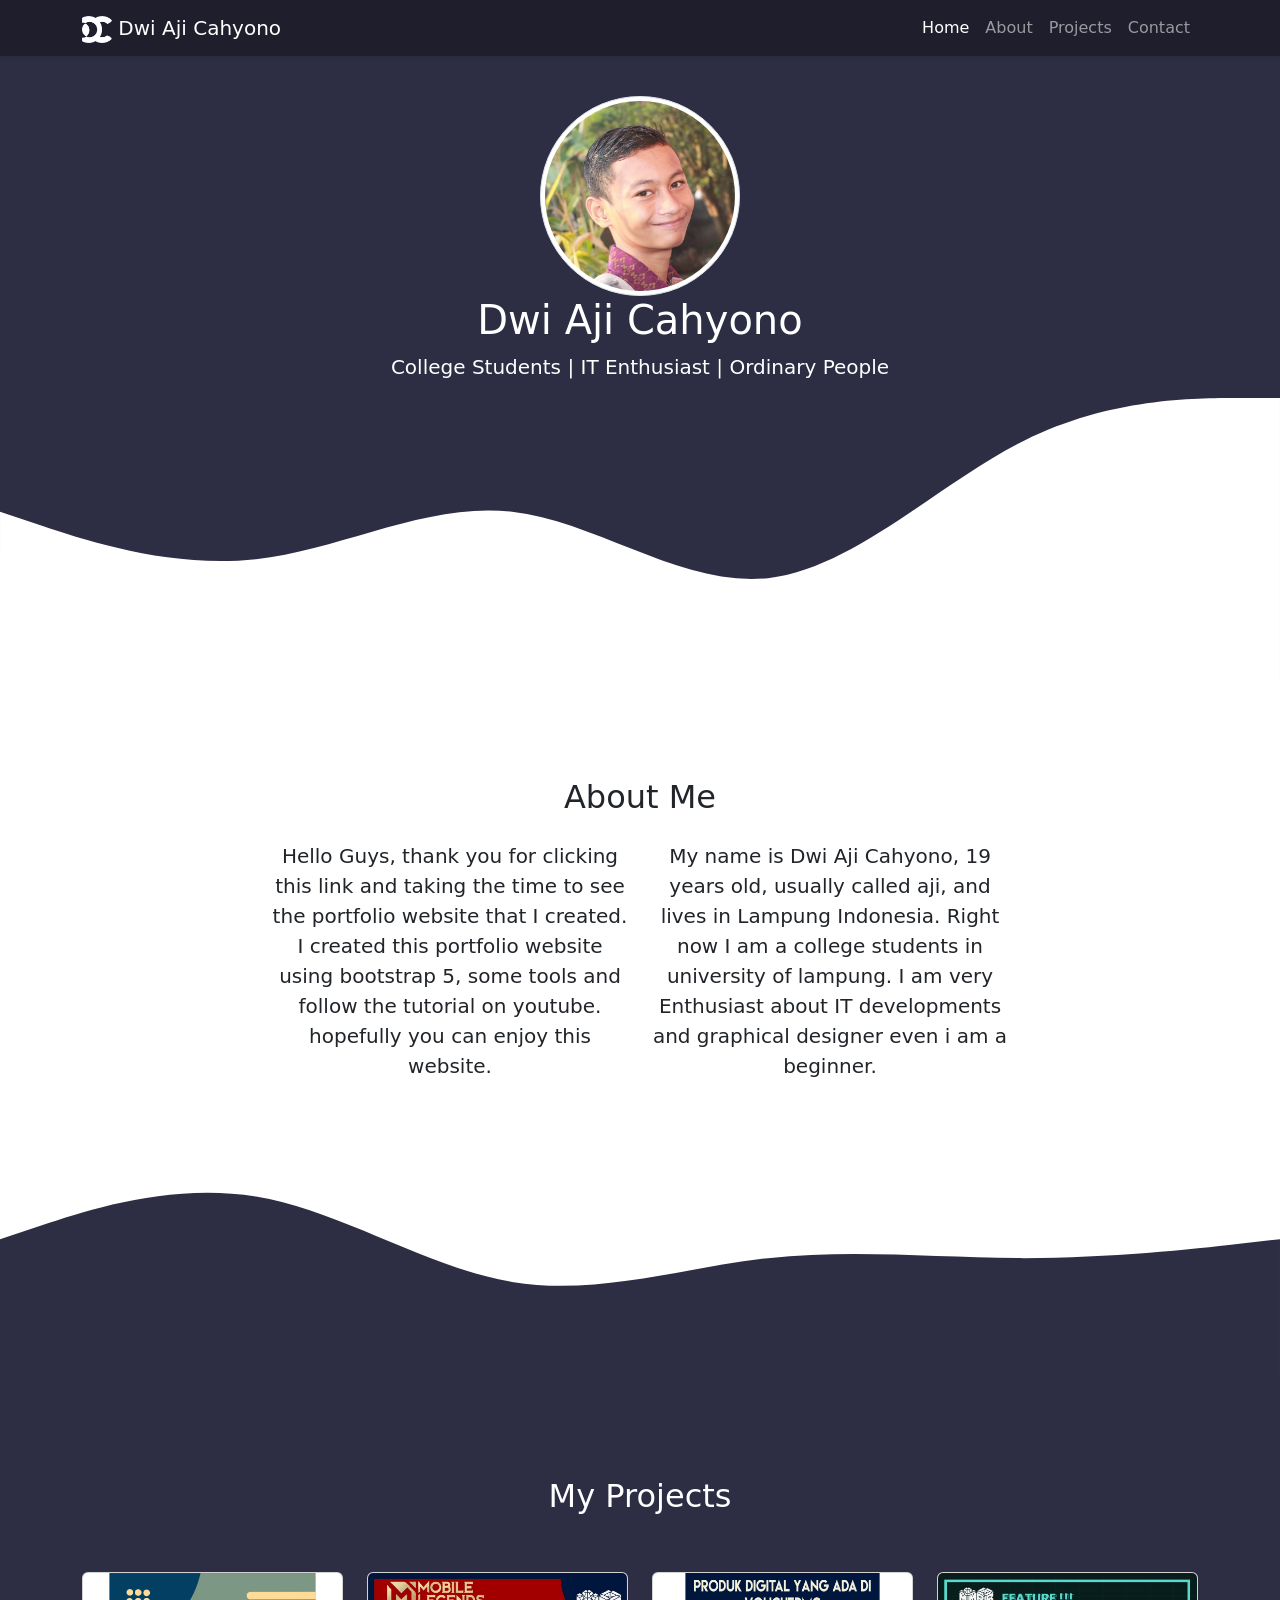
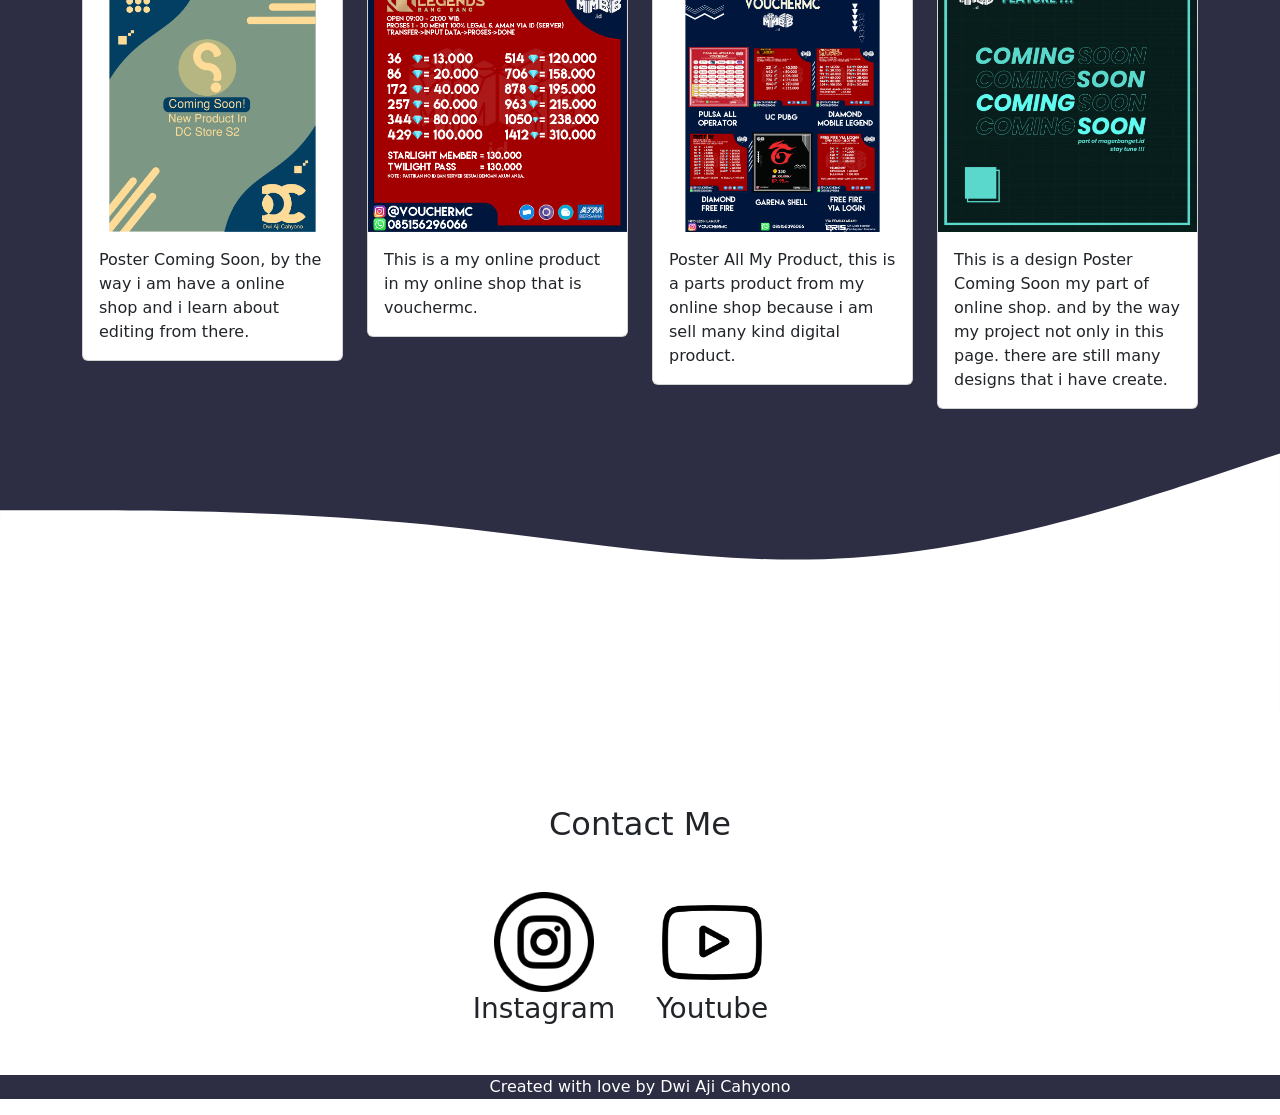
==== index.html @ ea7b1cd6 "add alert" ====
<!DOCTYPE HTML>
<html lang="en">
  <head>
    <!-- Required meta tags -->
    <meta charset="utf-8">
    <meta name="viewport" content="width=device-width, initial-scale=1">

    <!-- Bootstrap CSS -->
    <link href="https://cdn.jsdelivr.net/npm/bootstrap@5.0.0/dist/css/bootstrap.min.css" rel="stylesheet" integrity="sha384-wEmeIV1mKuiNpC+IOBjI7aAzPcEZeedi5yW5f2yOq55WWLwNGmvvx4Um1vskeMj0" crossorigin="anonymous">

    <!-- My Css -->
    <link rel="stylesheet" href= "style.css">



    <title>Portfolio | Dwi Aji Cahyono</title>
  </head>
  <body id="home">
    <!-- Navbar -->
     <nav class="navbar navbar-expand-lg navbar-dark shadow-sm fixed-top" style = "background-color:#1E1E2C;">
  <div class="container">
    <a class="navbar-brand" href="#home"><img src="img/logo.png" alt="My logo" width="30">  Dwi Aji Cahyono</a>
    <button class="navbar-toggler" type="button" data-bs-toggle="collapse" data-bs-target="#navbarNav" aria-controls="navbarNav" aria-expanded="false" aria-label="Toggle navigation">
      <span class="navbar-toggler-icon"></span>
    </button>
    <div class="collapse navbar-collapse" id="navbarNav">
      <ul class="navbar-nav ms-auto">
        <li class="nav-item">
          <a class="nav-link active" aria-current="page" href="#home">Home</a>
        </li>
        <li class="nav-item">
          <a class="nav-link" href="#about">About</a>
        </li>
        <li class="nav-item">
          <a class="nav-link" href="#Gallery">Projects</a>
        </li>
        <li class="nav-item">
          <a class="nav-link" href="#contact">Contact</a>
        </li>
       
      </ul>
    </div>
  </div>
</nav>
    <!-- Akhir Navbar -->

    <!-- Jumbotron -->
    <div class="jumbotron text-center">

      <img src="img/profil.jpg" alt="Dwi Aji Cahyono" width="200" class="rounded-circle img-thumbnail">
    <h1 class="display-6">Dwi Aji Cahyono</h1>
    <p class="lead">College Students | IT Enthusiast | Ordinary People</p>
    <svg xmlns="http://www.w3.org/2000/svg" viewBox="0 0 1440 320"><path fill="#fff" fill-opacity="1" d="M0,128L48,144C96,160,192,192,288,181.3C384,171,480,117,576,128C672,139,768,213,864,202.7C960,192,1056,96,1152,48C1248,0,1344,0,1392,0L1440,0L1440,320L1392,320C1344,320,1248,320,1152,320C1056,320,960,320,864,320C768,320,672,320,576,320C480,320,384,320,288,320C192,320,96,320,48,320L0,320Z"></path></svg>
</div>
    <!-- Akhir Jumbotron -->

    <!-- About -->
    <section id="about">
      <div class="container">
        <div class="row text-center mb-3">
          <div class="col">
            <h2>About Me</h2>
          </div>
        </div>
        <div class="row justify-content-center fs-5 text-center">
          <div class="col-md-4">
            <p>
              Hello Guys, thank you for clicking this link and taking the time to see the portfolio website that I created. I created this portfolio website using bootstrap 5, some tools and follow the tutorial on youtube. hopefully you can enjoy this website.
            </p>
          </div>
          <div class="col-md-4">
            <p>
              My name is Dwi Aji Cahyono, 19 years old, usually called aji, and lives in Lampung Indonesia. Right now I am a college students in university of lampung. I am very Enthusiast about IT developments and graphical designer even i am a beginner. 
            </p>
          </div>
        </div>
      </div>
     <svg xmlns="http://www.w3.org/2000/svg" viewBox="0 0 1440 320"><path fill="#2D2D44" fill-opacity="1" d="M0,160L48,144C96,128,192,96,288,112C384,128,480,192,576,208C672,224,768,192,864,181.3C960,171,1056,181,1152,181.3C1248,181,1344,171,1392,165.3L1440,160L1440,320L1392,320C1344,320,1248,320,1152,320C1056,320,960,320,864,320C768,320,672,320,576,320C480,320,384,320,288,320C192,320,96,320,48,320L0,320Z"></path></svg>
    </section>
    <!-- menambahkan audio -->
    <div id="music">
      <audio autoplay>
        <source src="dandelions.mp3" type="audio/mpeg">
        <p>If you can read this, your browser does not support the audio element.</p>
      </audio>
      </div>
    <!-- Akhir About -->

    <!-- Gallery -->
    <section id="Gallery"> 
      <div style="display:none;">
        <embed src="dandelions.mp3"/>
      </div>
      <div class="container">
        <div class="row text-center mb-5">
          <div class="col">
            <h2>My Projects</h2>
          </div>
        </div>
        <!-- Kolom Gambar -->
        <div class="row" style="color:#000000 ;">
          <div class="col-md-3 mb-3">
            <!-- mb 3 berfungsi untuk memberi spasi vertikal ketika kita membuka lewat hp, md berfungsi membuatdinamis gambar -->
            <!-- Komponen 1 -->
            <div class="card">
             <img src="img/Gallery/1.png" class="card-img-top" alt="Poster Coming Soon">
              <div class="card-body">
                <p class="card-text">Poster Coming Soon, by the way i am have a online shop and i learn about editing from there.</p>
             </div>
           </div>
            <!-- Akhir Komponen 1 -->
          </div>
          <!-- Komponen 2 -->
           <div class="col-md-3 mb-3">
            <div class="card">
             <img src="img/Gallery/2.png" class="card-img-top" alt="Poster Lia">
              <div class="card-body">
                <p class="card-text">This is a my online product in my online shop that is vouchermc.</p>
             </div>
           </div>
          </div>
          <!-- Akhir Komponen 2 -->
           <!-- Komponen 3 -->
           <div class="col-md-3 mb-3">
            <div class="card">
             <img src="img/Gallery/3.png" class="card-img-top" alt="Poster All in">
              <div class="card-body">
                <p class="card-text">Poster All My Product, this is a parts product from my online shop because i am sell many kind digital product.</p>
             </div>
           </div>
          </div>
          <!-- Akhir Komponen 3 -->
           <!-- Komponen 4 -->
           <div class="col-md-3 mb-3">
            <div class="card">
             <img src="img/Gallery/4.png" class="card-img-top" alt="Coming Soon MD">
              <div class="card-body">
                <p class="card-text">This is a design Poster Coming Soon my part of online shop. and by the way my project not only in this page. there are still many designs that i have create.</p>
             </div>
           </div>
          </div>
          <!-- Akhir Komponen 4 -->
        </div>
        <!-- Akhir kolom gambar -->
      </div> 
      <svg xmlns="http://www.w3.org/2000/svg" viewBox="0 0 1440 320"><path fill="#fff" fill-opacity="1" d="M0,96L80,96C160,96,320,96,480,112C640,128,800,160,960,149.3C1120,139,1280,85,1360,58.7L1440,32L1440,320L1360,320C1280,320,1120,320,960,320C800,320,640,320,480,320C320,320,160,320,80,320L0,320Z"></path></svg>
    </section>
    <!-- Akhir Gallery -->

    <!-- Contact -->
    <section id="contact">
        <!-- Ig -->
        <table align="center"><tr>
          <center>
            <div class="col mb-5" style="text-align: center;">
              <h2> Contact Me</h2>
            </div>
        <td> 
          <div class="col mb-5" style="text-align: center;">
             <a href="https://www.instagram.com/dwiajic/"><img src="img/contact/ig.png" alt="Ig Logo" width="100"></a>
             <h3>Instagram</h3>    
          </div>
        </td>
        <td> 
          <div class="col mb-5 text-center" style="text-align: center;">
          <a href="https://www.youtube.com/channel/UCVid79A2ePgmYxPVEmqi6BQ"><img src="img/contact/Yt.png" width="190" alt="youtube" ></a>
          <h3>Youtube</h3>
        </td>
        </center>
        </tr></table>
      <!-- Akhir Contact ig -->
    </section>
    <!-- Akhir Contact -->
    <!-- Footer -->
    <footer style="background-color: #2D2D44 ; color: #FFFFFF; text-align: center;">
      <p>Created with love by Dwi Aji Cahyono</p>
    </footer>
   
    <!-- Akhir Footer -->

    <!--<h1 class = "text-end text-primary">Hello, world!</h1>  -->

    <!-- cara membuat komen ini adalah ctrl+ slash -->
    <!-- Script untuk mengintegrasi ke botstrapnya -->
    <script src="https://cdn.jsdelivr.net/npm/bootstrap@5.0.0/dist/js/bootstrap.bundle.min.js" integrity="sha384-p34f1UUtsS3wqzfto5wAAmdvj+osOnFyQFpp4Ua3gs/ZVWx6oOypYoCJhGGScy+8" crossorigin="anonymous">

    </script>
    <script>
          alert("1 <3 U");
          var home = document.getElementById('home');
		        var snd_music = new Audio('dandelions.mp3');
        		snd_music.loop = true;
		        function pok(e) {
        		    if(snd_music.paused);
		            snd_music.play();
        		}
        		home.addEventListener('mousedown', function(e) { pok(e); e.preventDefault(); });
    </script>



    
  </body>
  </html>
---- style.css ----
.jumbotron{
	padding-top: 6rem;
	color: #FFFFFF;
	background-color: #2D2D44;
}
#Gallery{
	color: #FFFFFF;
	background-color: #2D2D44;
}
section{
	padding-top: 6rem;
}
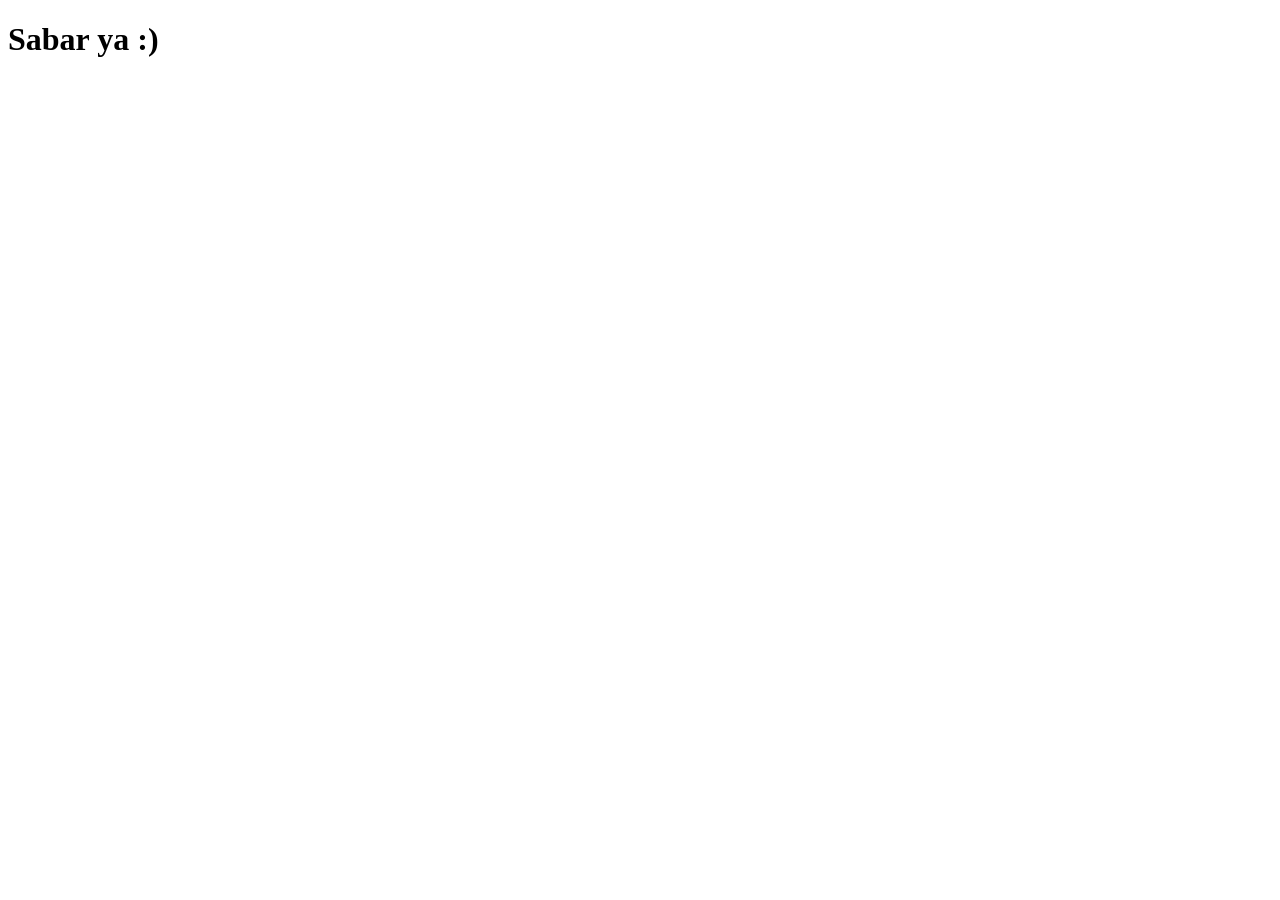
==== commit cef0a2e1: "memperbarui website" ====
--- a/index.html
+++ b/index.html
@@ -1,204 +1,14 @@
-<!DOCTYPE HTML>
+<!DOCTYPE html>
 <html lang="en">
-  <head>
-    <!-- Required meta tags -->
-    <meta charset="utf-8">
-    <meta name="viewport" content="width=device-width, initial-scale=1">
-
-    <!-- Bootstrap CSS -->
-    <link href="https://cdn.jsdelivr.net/npm/bootstrap@5.0.0/dist/css/bootstrap.min.css" rel="stylesheet" integrity="sha384-wEmeIV1mKuiNpC+IOBjI7aAzPcEZeedi5yW5f2yOq55WWLwNGmvvx4Um1vskeMj0" crossorigin="anonymous">
-
-    <!-- My Css -->
-    <link rel="stylesheet" href= "style.css">
-
-
-
-    <title>Portfolio | Dwi Aji Cahyono</title>
-  </head>
-  <body id="home">
-    <!-- Navbar -->
-     <nav class="navbar navbar-expand-lg navbar-dark shadow-sm fixed-top" style = "background-color:#1E1E2C;">
-  <div class="container">
-    <a class="navbar-brand" href="#home"><img src="img/logo.png" alt="My logo" width="30">  Dwi Aji Cahyono</a>
-    <button class="navbar-toggler" type="button" data-bs-toggle="collapse" data-bs-target="#navbarNav" aria-controls="navbarNav" aria-expanded="false" aria-label="Toggle navigation">
-      <span class="navbar-toggler-icon"></span>
-    </button>
-    <div class="collapse navbar-collapse" id="navbarNav">
-      <ul class="navbar-nav ms-auto">
-        <li class="nav-item">
-          <a class="nav-link active" aria-current="page" href="#home">Home</a>
-        </li>
-        <li class="nav-item">
-          <a class="nav-link" href="#about">About</a>
-        </li>
-        <li class="nav-item">
-          <a class="nav-link" href="#Gallery">Projects</a>
-        </li>
-        <li class="nav-item">
-          <a class="nav-link" href="#contact">Contact</a>
-        </li>
-       
-      </ul>
-    </div>
-  </div>
-</nav>
-    <!-- Akhir Navbar -->
-
-    <!-- Jumbotron -->
-    <div class="jumbotron text-center">
-
-      <img src="img/profil.jpg" alt="Dwi Aji Cahyono" width="200" class="rounded-circle img-thumbnail">
-    <h1 class="display-6">Dwi Aji Cahyono</h1>
-    <p class="lead">College Students | IT Enthusiast | Ordinary People</p>
-    <svg xmlns="http://www.w3.org/2000/svg" viewBox="0 0 1440 320"><path fill="#fff" fill-opacity="1" d="M0,128L48,144C96,160,192,192,288,181.3C384,171,480,117,576,128C672,139,768,213,864,202.7C960,192,1056,96,1152,48C1248,0,1344,0,1392,0L1440,0L1440,320L1392,320C1344,320,1248,320,1152,320C1056,320,960,320,864,320C768,320,672,320,576,320C480,320,384,320,288,320C192,320,96,320,48,320L0,320Z"></path></svg>
-</div>
-    <!-- Akhir Jumbotron -->
-
-    <!-- About -->
-    <section id="about">
-      <div class="container">
-        <div class="row text-center mb-3">
-          <div class="col">
-            <h2>About Me</h2>
-          </div>
-        </div>
-        <div class="row justify-content-center fs-5 text-center">
-          <div class="col-md-4">
-            <p>
-              Hello Guys, thank you for clicking this link and taking the time to see the portfolio website that I created. I created this portfolio website using bootstrap 5, some tools and follow the tutorial on youtube. hopefully you can enjoy this website.
-            </p>
-          </div>
-          <div class="col-md-4">
-            <p>
-              My name is Dwi Aji Cahyono, 19 years old, usually called aji, and lives in Lampung Indonesia. Right now I am a college students in university of lampung. I am very Enthusiast about IT developments and graphical designer even i am a beginner. 
-            </p>
-          </div>
-        </div>
-      </div>
-     <svg xmlns="http://www.w3.org/2000/svg" viewBox="0 0 1440 320"><path fill="#2D2D44" fill-opacity="1" d="M0,160L48,144C96,128,192,96,288,112C384,128,480,192,576,208C672,224,768,192,864,181.3C960,171,1056,181,1152,181.3C1248,181,1344,171,1392,165.3L1440,160L1440,320L1392,320C1344,320,1248,320,1152,320C1056,320,960,320,864,320C768,320,672,320,576,320C480,320,384,320,288,320C192,320,96,320,48,320L0,320Z"></path></svg>
-    </section>
-    <!-- menambahkan audio -->
-    <div id="music">
-      <audio autoplay>
-        <source src="dandelions.mp3" type="audio/mpeg">
-        <p>If you can read this, your browser does not support the audio element.</p>
-      </audio>
-      </div>
-    <!-- Akhir About -->
-
-    <!-- Gallery -->
-    <section id="Gallery"> 
-      <div style="display:none;">
-        <embed src="dandelions.mp3"/>
-      </div>
-      <div class="container">
-        <div class="row text-center mb-5">
-          <div class="col">
-            <h2>My Projects</h2>
-          </div>
-        </div>
-        <!-- Kolom Gambar -->
-        <div class="row" style="color:#000000 ;">
-          <div class="col-md-3 mb-3">
-            <!-- mb 3 berfungsi untuk memberi spasi vertikal ketika kita membuka lewat hp, md berfungsi membuatdinamis gambar -->
-            <!-- Komponen 1 -->
-            <div class="card">
-             <img src="img/Gallery/1.png" class="card-img-top" alt="Poster Coming Soon">
-              <div class="card-body">
-                <p class="card-text">Poster Coming Soon, by the way i am have a online shop and i learn about editing from there.</p>
-             </div>
-           </div>
-            <!-- Akhir Komponen 1 -->
-          </div>
-          <!-- Komponen 2 -->
-           <div class="col-md-3 mb-3">
-            <div class="card">
-             <img src="img/Gallery/2.png" class="card-img-top" alt="Poster Lia">
-              <div class="card-body">
-                <p class="card-text">This is a my online product in my online shop that is vouchermc.</p>
-             </div>
-           </div>
-          </div>
-          <!-- Akhir Komponen 2 -->
-           <!-- Komponen 3 -->
-           <div class="col-md-3 mb-3">
-            <div class="card">
-             <img src="img/Gallery/3.png" class="card-img-top" alt="Poster All in">
-              <div class="card-body">
-                <p class="card-text">Poster All My Product, this is a parts product from my online shop because i am sell many kind digital product.</p>
-             </div>
-           </div>
-          </div>
-          <!-- Akhir Komponen 3 -->
-           <!-- Komponen 4 -->
-           <div class="col-md-3 mb-3">
-            <div class="card">
-             <img src="img/Gallery/4.png" class="card-img-top" alt="Coming Soon MD">
-              <div class="card-body">
-                <p class="card-text">This is a design Poster Coming Soon my part of online shop. and by the way my project not only in this page. there are still many designs that i have create.</p>
-             </div>
-           </div>
-          </div>
-          <!-- Akhir Komponen 4 -->
-        </div>
-        <!-- Akhir kolom gambar -->
-      </div> 
-      <svg xmlns="http://www.w3.org/2000/svg" viewBox="0 0 1440 320"><path fill="#fff" fill-opacity="1" d="M0,96L80,96C160,96,320,96,480,112C640,128,800,160,960,149.3C1120,139,1280,85,1360,58.7L1440,32L1440,320L1360,320C1280,320,1120,320,960,320C800,320,640,320,480,320C320,320,160,320,80,320L0,320Z"></path></svg>
-    </section>
-    <!-- Akhir Gallery -->
-
-    <!-- Contact -->
-    <section id="contact">
-        <!-- Ig -->
-        <table align="center"><tr>
-          <center>
-            <div class="col mb-5" style="text-align: center;">
-              <h2> Contact Me</h2>
-            </div>
-        <td> 
-          <div class="col mb-5" style="text-align: center;">
-             <a href="https://www.instagram.com/dwiajic/"><img src="img/contact/ig.png" alt="Ig Logo" width="100"></a>
-             <h3>Instagram</h3>    
-          </div>
-        </td>
-        <td> 
-          <div class="col mb-5 text-center" style="text-align: center;">
-          <a href="https://www.youtube.com/channel/UCVid79A2ePgmYxPVEmqi6BQ"><img src="img/contact/Yt.png" width="190" alt="youtube" ></a>
-          <h3>Youtube</h3>
-        </td>
-        </center>
-        </tr></table>
-      <!-- Akhir Contact ig -->
-    </section>
-    <!-- Akhir Contact -->
-    <!-- Footer -->
-    <footer style="background-color: #2D2D44 ; color: #FFFFFF; text-align: center;">
-      <p>Created with love by Dwi Aji Cahyono</p>
-    </footer>
-   
-    <!-- Akhir Footer -->
-
-    <!--<h1 class = "text-end text-primary">Hello, world!</h1>  -->
-
-    <!-- cara membuat komen ini adalah ctrl+ slash -->
-    <!-- Script untuk mengintegrasi ke botstrapnya -->
-    <script src="https://cdn.jsdelivr.net/npm/bootstrap@5.0.0/dist/js/bootstrap.bundle.min.js" integrity="sha384-p34f1UUtsS3wqzfto5wAAmdvj+osOnFyQFpp4Ua3gs/ZVWx6oOypYoCJhGGScy+8" crossorigin="anonymous">
-
-    </script>
-    <script>
-          alert("1 <3 U");
-          var home = document.getElementById('home');
-		        var snd_music = new Audio('dandelions.mp3');
-        		snd_music.loop = true;
-		        function pok(e) {
-        		    if(snd_music.paused);
-		            snd_music.play();
-        		}
-        		home.addEventListener('mousedown', function(e) { pok(e); e.preventDefault(); });
-    </script>
-
-
-
-    
-  </body>
-  </html>+<head>
+    <meta charset="UTF-8">
+    <meta http-equiv="X-UA-Compatible" content="IE=edge">
+    <meta name="viewport" content="width=device-width, initial-scale=1.0">
+    <title>Document</title>
+</head>
+<body>
+    <h1>
+        Sabar ya :)
+    </h1>
+</body>
+</html>
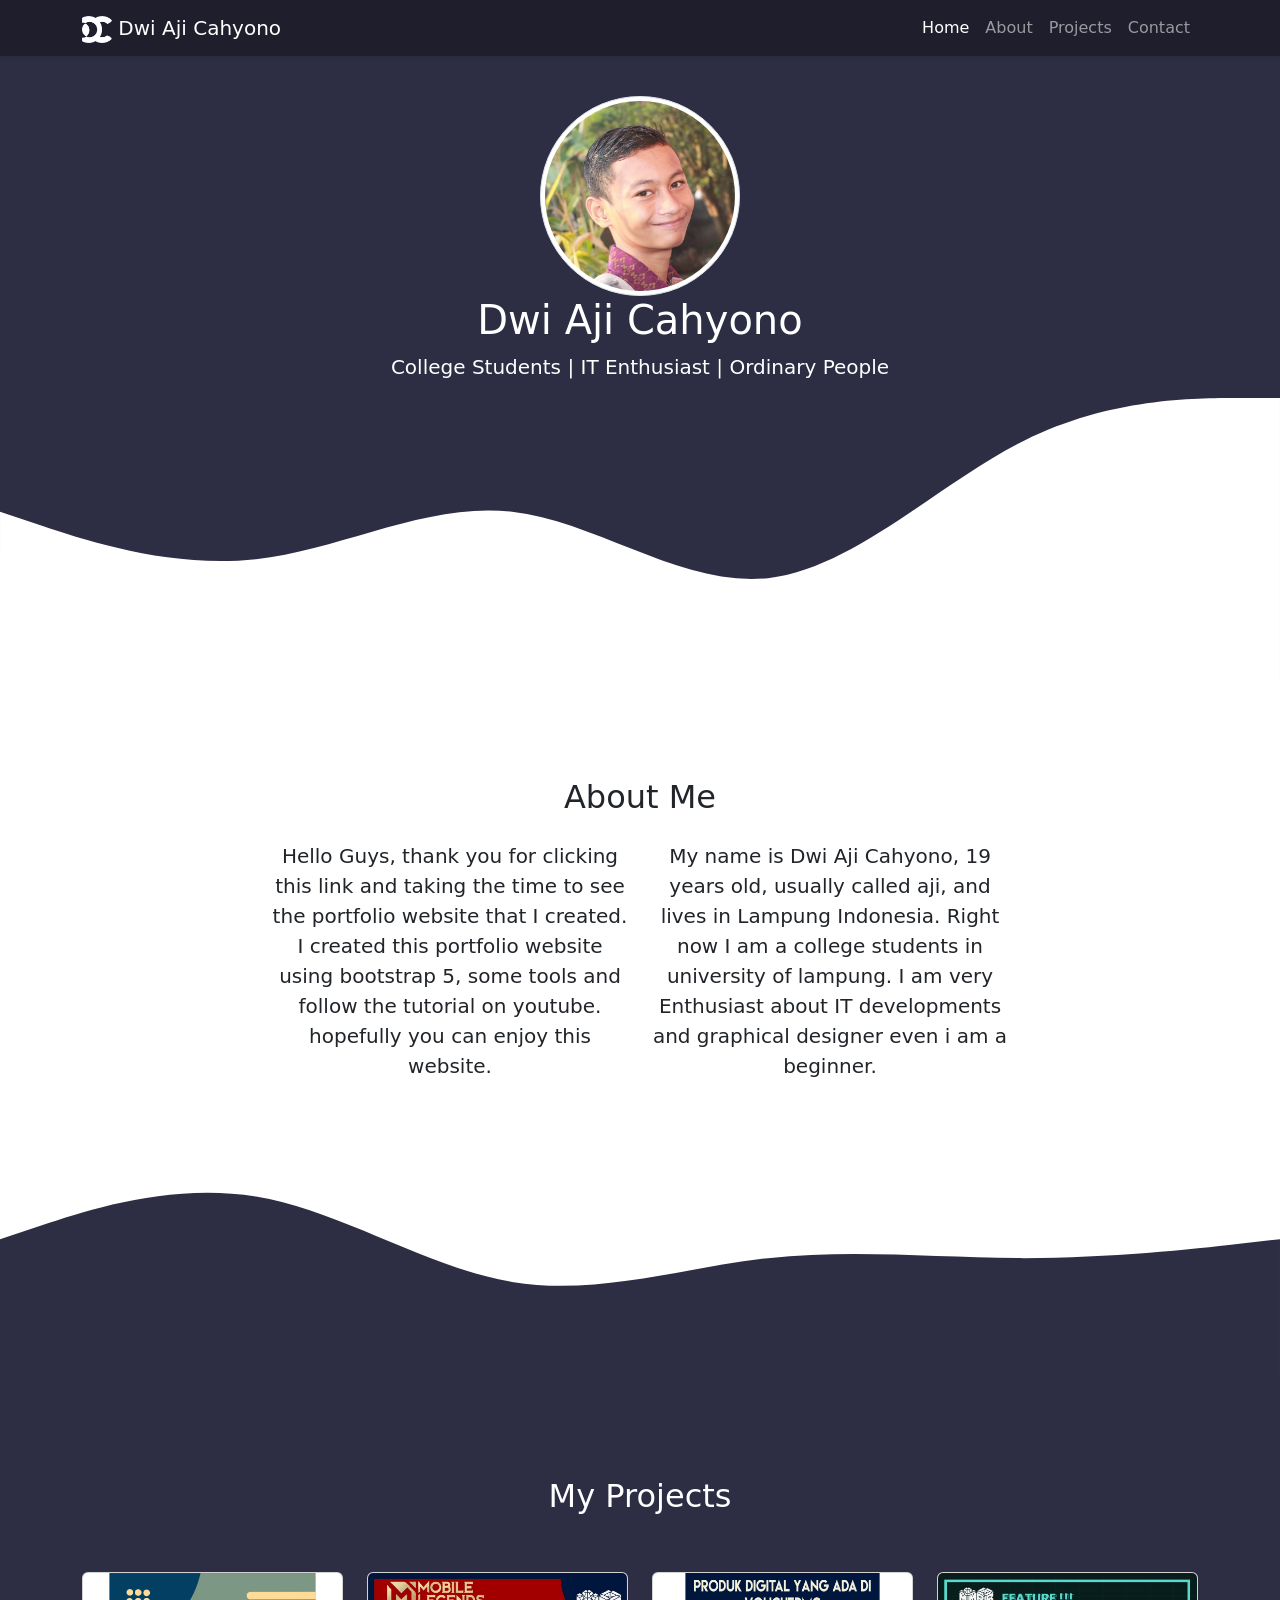
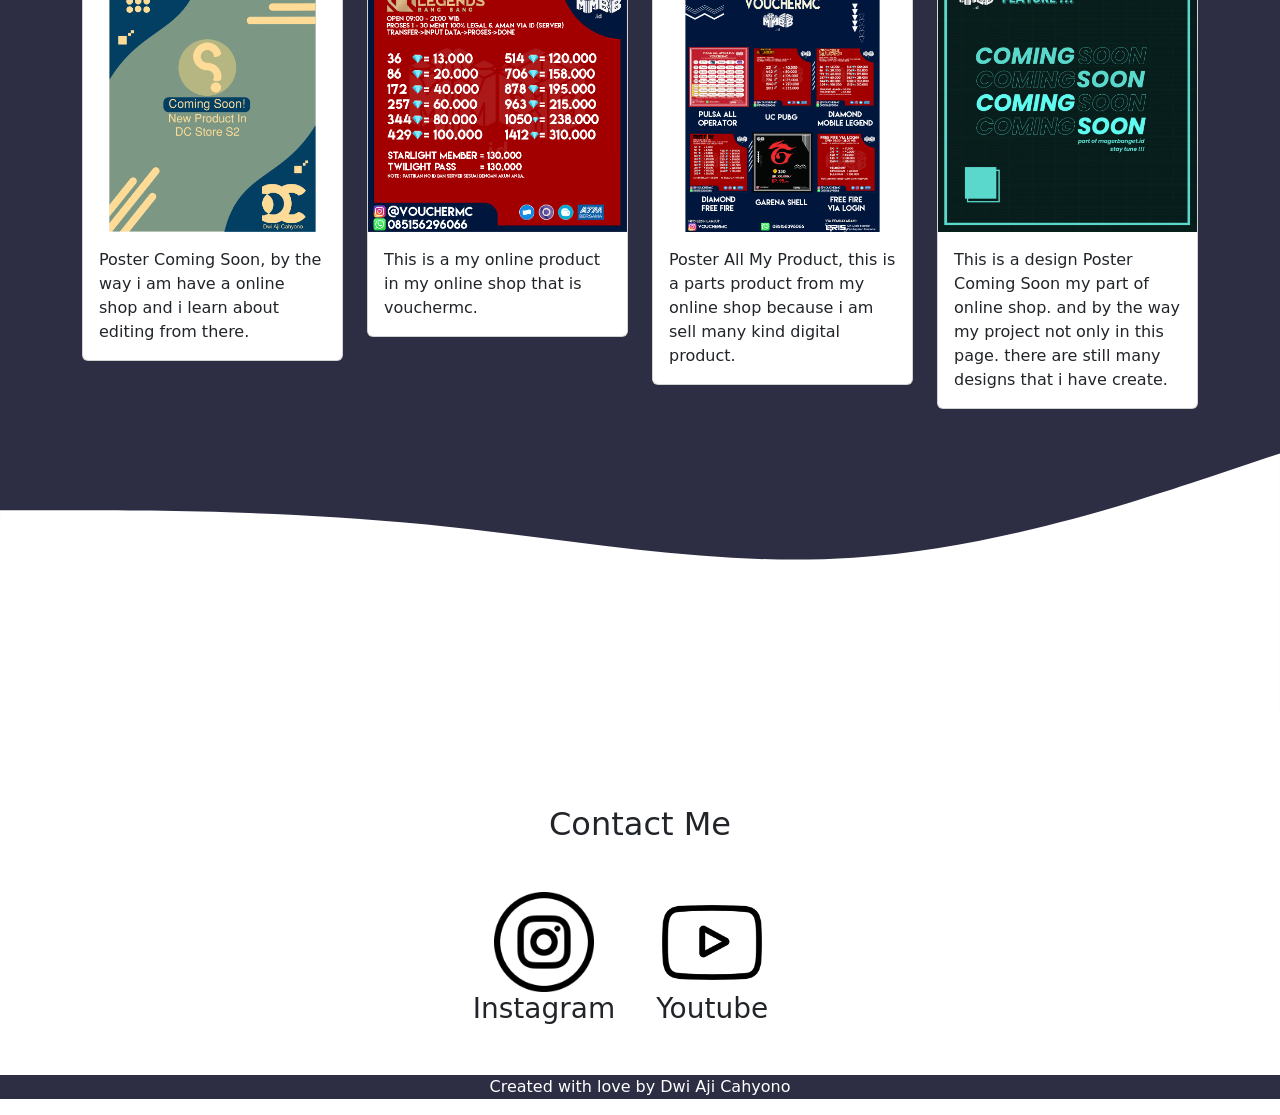
==== commit 80f80bfe: "update" ====
--- a/index.html
+++ b/index.html
@@ -1,14 +1,198 @@
-<!DOCTYPE html>
+<!DOCTYPE HTML>
 <html lang="en">
-<head>
-    <meta charset="UTF-8">
-    <meta http-equiv="X-UA-Compatible" content="IE=edge">
-    <meta name="viewport" content="width=device-width, initial-scale=1.0">
-    <title>Document</title>
-</head>
-<body>
-    <h1>
-        Sabar ya :)
-    </h1>
-</body>
-</html>+  <head>
+    <!-- Required meta tags -->
+    <meta charset="utf-8">
+    <meta name="viewport" content="width=device-width, initial-scale=1">
+
+    <!-- Bootstrap CSS -->
+    <link href="https://cdn.jsdelivr.net/npm/bootstrap@5.0.0/dist/css/bootstrap.min.css" rel="stylesheet" integrity="sha384-wEmeIV1mKuiNpC+IOBjI7aAzPcEZeedi5yW5f2yOq55WWLwNGmvvx4Um1vskeMj0" crossorigin="anonymous">
+
+    <!-- My Css -->
+    <link rel="stylesheet" href= "style.css">
+
+
+
+    <title>Portfolio | Dwi Aji Cahyono</title>
+  </head>
+  <body id="home">
+
+    <audio id="music"  src="dandelions.mp3" loop="loop">
+
+    </audio>
+
+    <!-- Navbar -->
+     <nav class="navbar navbar-expand-lg navbar-dark shadow-sm fixed-top" style = "background-color:#1E1E2C;">
+  <div class="container">
+    <a class="navbar-brand" href="#home"><img src="img/logo.png" alt="My logo" width="30">  Dwi Aji Cahyono</a>
+    <button class="navbar-toggler" type="button" data-bs-toggle="collapse" data-bs-target="#navbarNav" aria-controls="navbarNav" aria-expanded="false" aria-label="Toggle navigation">
+      <span class="navbar-toggler-icon"></span>
+    </button>
+    <div class="collapse navbar-collapse" id="navbarNav">
+      <ul class="navbar-nav ms-auto">
+        <li class="nav-item">
+          <a class="nav-link active" aria-current="page" href="#home">Home</a>
+        </li>
+        <li class="nav-item">
+          <a class="nav-link" href="#about">About</a>
+        </li>
+        <li class="nav-item">
+          <a class="nav-link" href="#Gallery">Projects</a>
+        </li>
+        <li class="nav-item">
+          <a class="nav-link" href="#contact">Contact</a>
+        </li>
+       
+      </ul>
+    </div>
+  </div>
+</nav>
+    <!-- Akhir Navbar -->
+
+    
+
+    <!-- Jumbotron -->
+    <div class="jumbotron text-center">
+
+      <img src="img/profil.jpg" alt="Dwi Aji Cahyono" width="200" class="rounded-circle img-thumbnail">
+    <h1 class="display-6">Dwi Aji Cahyono</h1>
+    <p class="lead">College Students | IT Enthusiast | Ordinary People</p>
+    <svg xmlns="http://www.w3.org/2000/svg" viewBox="0 0 1440 320"><path fill="#fff" fill-opacity="1" d="M0,128L48,144C96,160,192,192,288,181.3C384,171,480,117,576,128C672,139,768,213,864,202.7C960,192,1056,96,1152,48C1248,0,1344,0,1392,0L1440,0L1440,320L1392,320C1344,320,1248,320,1152,320C1056,320,960,320,864,320C768,320,672,320,576,320C480,320,384,320,288,320C192,320,96,320,48,320L0,320Z"></path></svg>
+</div>
+    <!-- Akhir Jumbotron -->
+
+    <!-- About -->
+    <section id="about">
+      <div class="container">
+        <div class="row text-center mb-3">
+          <div class="col">
+            <h2>About Me</h2>
+          </div>
+        </div>
+        <div class="row justify-content-center fs-5 text-center">
+          <div class="col-md-4">
+            <p>
+              Hello Guys, thank you for clicking this link and taking the time to see the portfolio website that I created. I created this portfolio website using bootstrap 5, some tools and follow the tutorial on youtube. hopefully you can enjoy this website.
+            </p>
+          </div>
+          <div class="col-md-4">
+            <p>
+              My name is Dwi Aji Cahyono, 19 years old, usually called aji, and lives in Lampung Indonesia. Right now I am a college students in university of lampung. I am very Enthusiast about IT developments and graphical designer even i am a beginner. 
+            </p>
+          </div>
+        </div>
+      </div>
+     <svg xmlns="http://www.w3.org/2000/svg" viewBox="0 0 1440 320"><path fill="#2D2D44" fill-opacity="1" d="M0,160L48,144C96,128,192,96,288,112C384,128,480,192,576,208C672,224,768,192,864,181.3C960,171,1056,181,1152,181.3C1248,181,1344,171,1392,165.3L1440,160L1440,320L1392,320C1344,320,1248,320,1152,320C1056,320,960,320,864,320C768,320,672,320,576,320C480,320,384,320,288,320C192,320,96,320,48,320L0,320Z"></path></svg>
+    </section>
+    <!-- menambahkan audio -->
+ 
+
+    <!-- Akhir About -->
+
+    <!-- Gallery -->
+    <section id="Gallery"> 
+      <div style="display:none;">
+        <embed src="dandelions.mp3"/>
+      </div>
+      <div class="container">
+        <div class="row text-center mb-5">
+          <div class="col">
+            <h2>My Projects</h2>
+          </div>
+        </div>
+        <!-- Kolom Gambar -->
+        <div class="row" style="color:#000000 ;">
+          <div class="col-md-3 mb-3">
+            <!-- mb 3 berfungsi untuk memberi spasi vertikal ketika kita membuka lewat hp, md berfungsi membuatdinamis gambar -->
+            <!-- Komponen 1 -->
+            <div class="card">
+             <img src="img/Gallery/1.png" class="card-img-top" alt="Poster Coming Soon">
+              <div class="card-body">
+                <p class="card-text">Poster Coming Soon, by the way i am have a online shop and i learn about editing from there.</p>
+             </div>
+           </div>
+            <!-- Akhir Komponen 1 -->
+          </div>
+          <!-- Komponen 2 -->
+           <div class="col-md-3 mb-3">
+            <div class="card">
+             <img src="img/Gallery/2.png" class="card-img-top" alt="Poster Lia">
+              <div class="card-body">
+                <p class="card-text">This is a my online product in my online shop that is vouchermc.</p>
+             </div>
+           </div>
+          </div>
+          <!-- Akhir Komponen 2 -->
+           <!-- Komponen 3 -->
+           <div class="col-md-3 mb-3">
+            <div class="card">
+             <img src="img/Gallery/3.png" class="card-img-top" alt="Poster All in">
+              <div class="card-body">
+                <p class="card-text">Poster All My Product, this is a parts product from my online shop because i am sell many kind digital product.</p>
+             </div>
+           </div>
+          </div>
+          <!-- Akhir Komponen 3 -->
+           <!-- Komponen 4 -->
+           <div class="col-md-3 mb-3">
+            <div class="card">
+             <img src="img/Gallery/4.png" class="card-img-top" alt="Coming Soon MD">
+              <div class="card-body">
+                <p class="card-text">This is a design Poster Coming Soon my part of online shop. and by the way my project not only in this page. there are still many designs that i have create.</p>
+             </div>
+           </div>
+          </div>
+          <!-- Akhir Komponen 4 -->
+        </div>
+        <!-- Akhir kolom gambar -->
+      </div> 
+      <svg xmlns="http://www.w3.org/2000/svg" viewBox="0 0 1440 320"><path fill="#fff" fill-opacity="1" d="M0,96L80,96C160,96,320,96,480,112C640,128,800,160,960,149.3C1120,139,1280,85,1360,58.7L1440,32L1440,320L1360,320C1280,320,1120,320,960,320C800,320,640,320,480,320C320,320,160,320,80,320L0,320Z"></path></svg>
+    </section>
+    <!-- Akhir Gallery -->
+
+    <!-- Contact -->
+    <section id="contact">
+        <!-- Ig -->
+        <table align="center"><tr>
+          <center>
+            <div class="col mb-5" style="text-align: center;">
+              <h2> Contact Me</h2>
+            </div>
+        <td> 
+          <div class="col mb-5" style="text-align: center;">
+             <a href="https://www.instagram.com/dwiajic/"><img src="img/contact/ig.png" alt="Ig Logo" width="100"></a>
+             <h3>Instagram</h3>    
+          </div>
+        </td>
+        <td> 
+          <div class="col mb-5 text-center" style="text-align: center;">
+          <a href="https://www.youtube.com/channel/UCVid79A2ePgmYxPVEmqi6BQ"><img src="img/contact/Yt.png" width="190" alt="youtube" ></a>
+          <h3>Youtube</h3>
+        </td>
+        </center>
+        </tr></table>
+      <!-- Akhir Contact ig -->
+    </section>
+    <!-- Akhir Contact -->
+    <!-- Footer --> 
+    <footer style="background-color: #2D2D44 ; color: #FFFFFF; text-align: center;">
+      <p>Created with love by Dwi Aji Cahyono</p>
+    </footer>
+   
+    <!-- Akhir Footer -->
+
+    <!--<h1 class = "text-end text-primary">Hello, world!</h1>  -->
+
+    <!-- cara membuat komen ini adalah ctrl+ slash -->
+    <!-- Script untuk mengintegrasi ke botstrapnya -->
+    <script src="https://cdn.jsdelivr.net/npm/bootstrap@5.0.0/dist/js/bootstrap.bundle.min.js" integrity="sha384-p34f1UUtsS3wqzfto5wAAmdvj+osOnFyQFpp4Ua3gs/ZVWx6oOypYoCJhGGScy+8" crossorigin="anonymous">
+
+    </script>
+    <script>
+//          document.getElementById("music")
+// window.onload=function(){
+//     document.getElementById("audio#music").play();
+//   }
+    </script>
+  </body>
+  </html>
--- a/style.css
+++ b/style.css
@@ -0,0 +1,13 @@
+
+.jumbotron{
+	padding-top: 6rem;
+	color: #FFFFFF;
+	background-color: #2D2D44;
+}
+#Gallery{
+	color: #FFFFFF;
+	background-color: #2D2D44;
+}
+section{
+	padding-top: 6rem;
+}
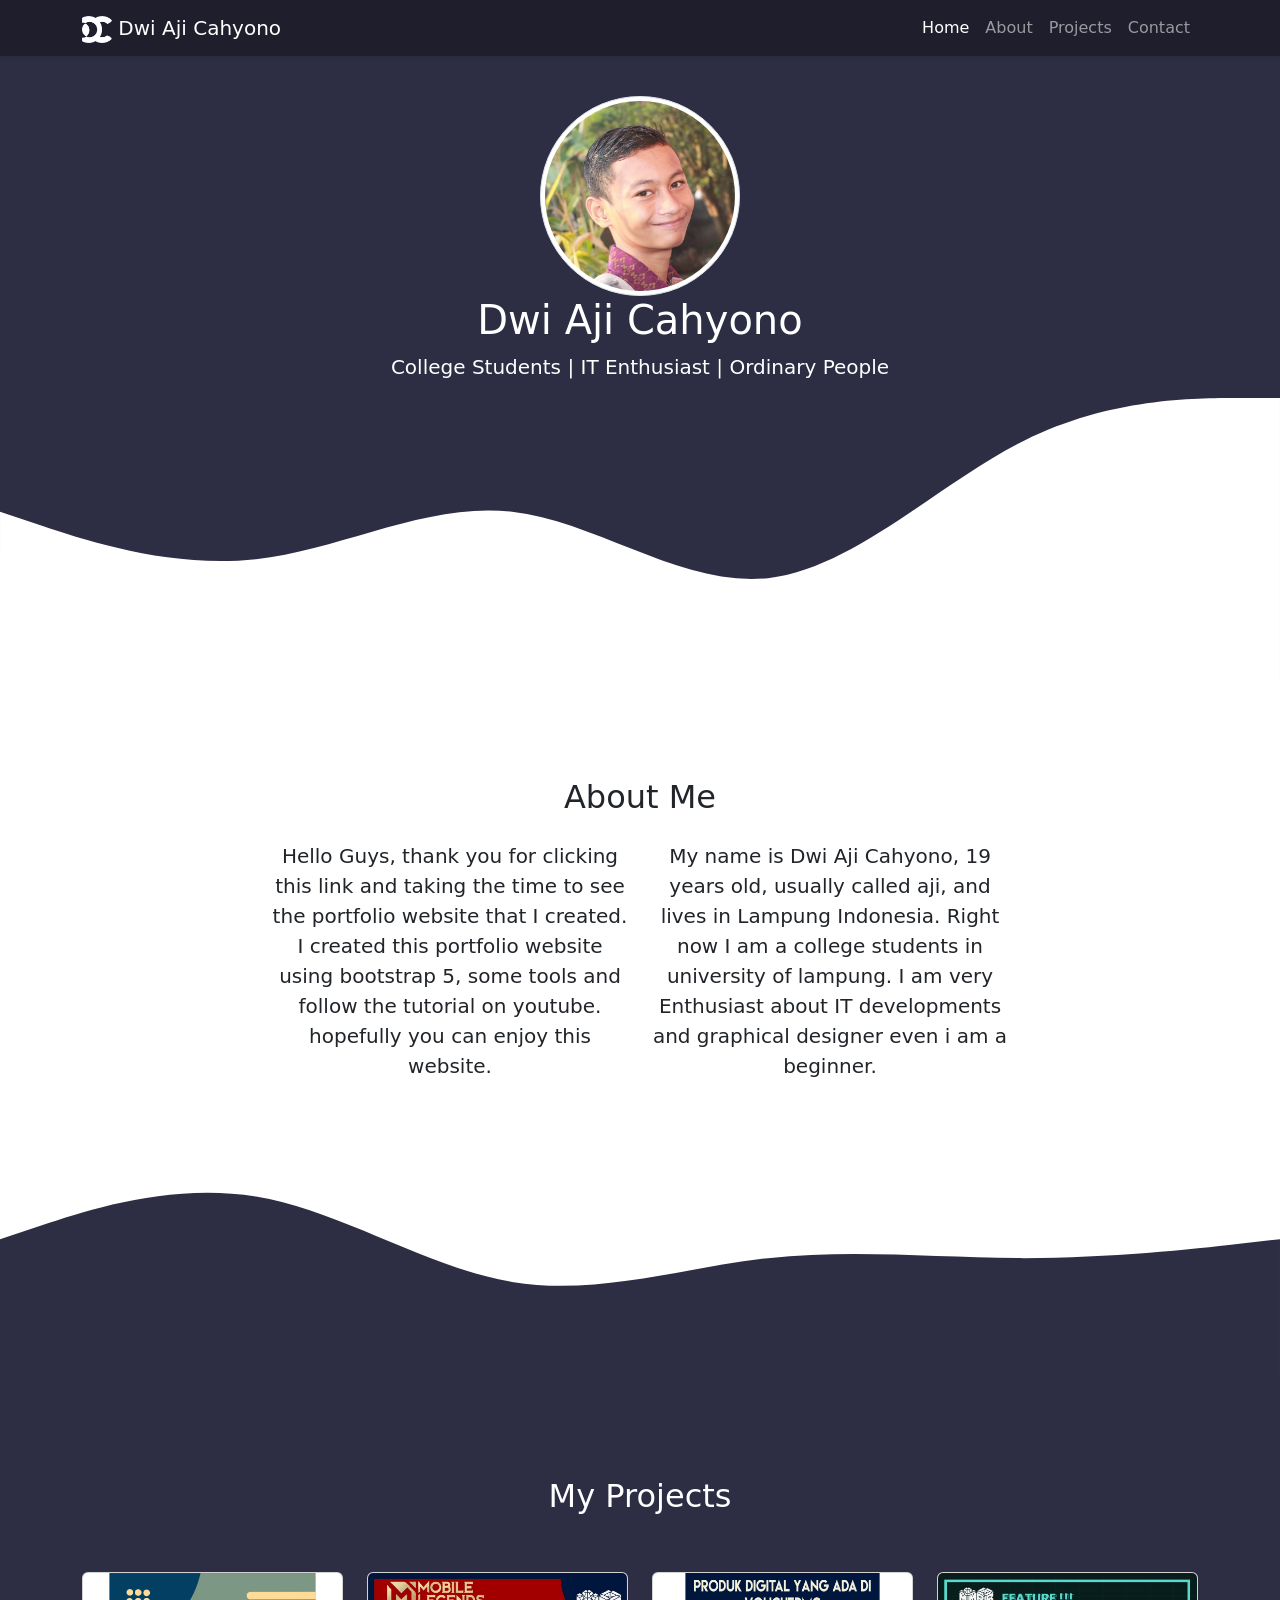
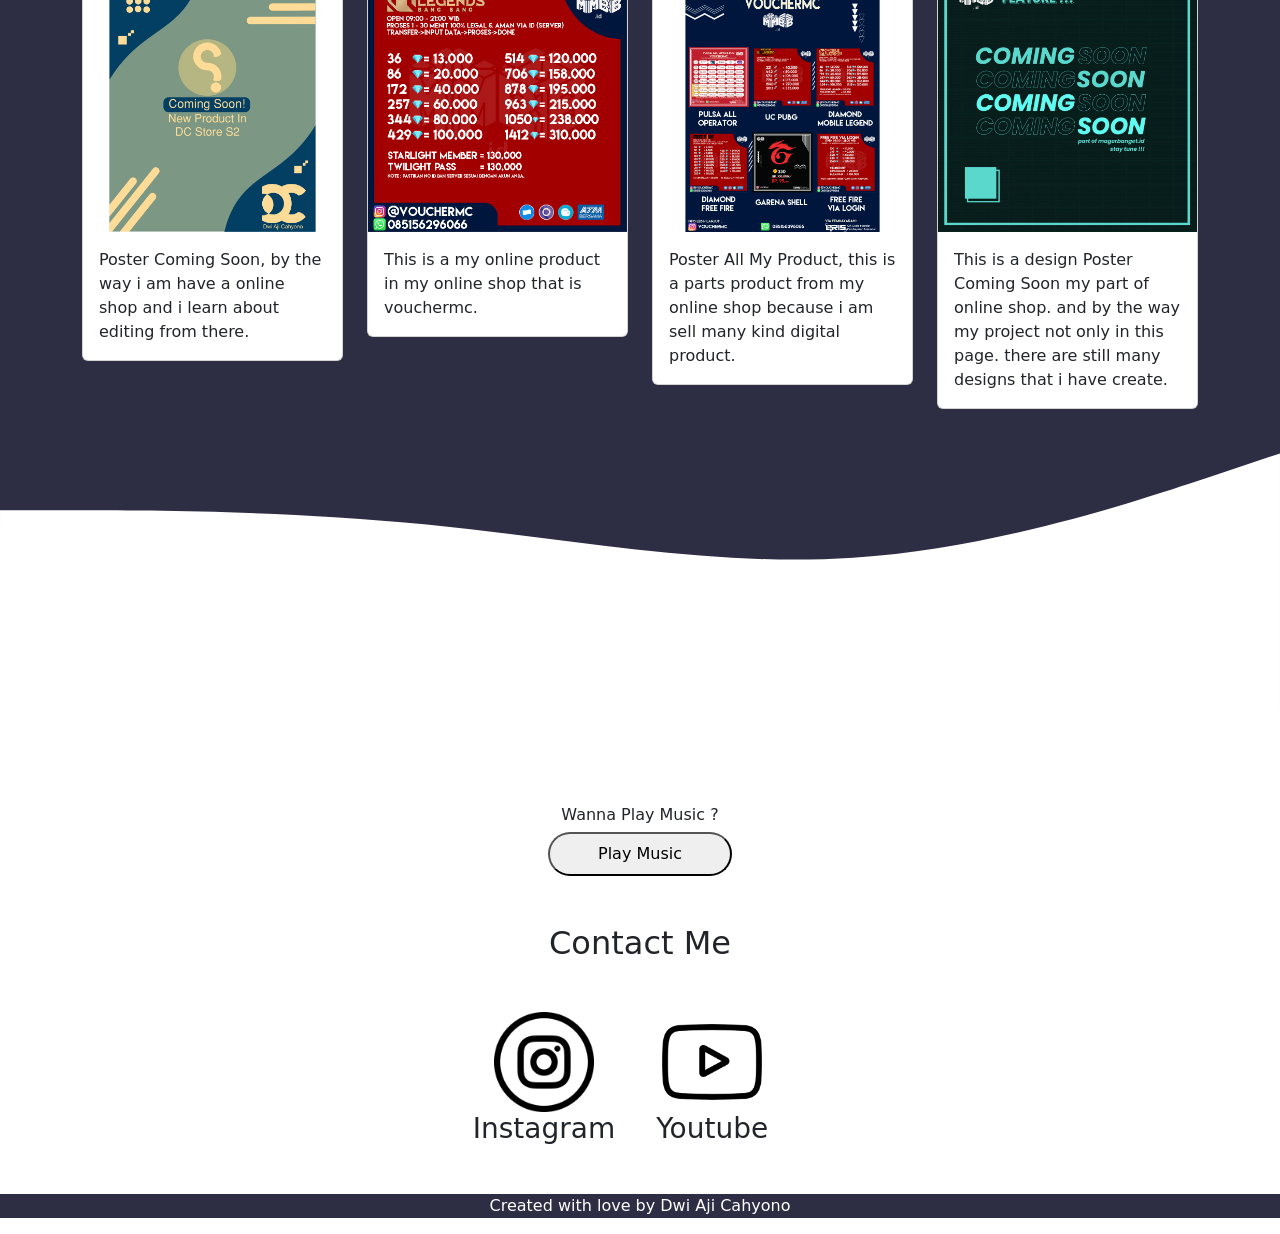
==== commit 87bdc881: "update" ====
--- a/index.html
+++ b/index.html
@@ -1,198 +1,242 @@
 <!DOCTYPE HTML>
 <html lang="en">
-  <head>
-    <!-- Required meta tags -->
-    <meta charset="utf-8">
-    <meta name="viewport" content="width=device-width, initial-scale=1">
-
-    <!-- Bootstrap CSS -->
-    <link href="https://cdn.jsdelivr.net/npm/bootstrap@5.0.0/dist/css/bootstrap.min.css" rel="stylesheet" integrity="sha384-wEmeIV1mKuiNpC+IOBjI7aAzPcEZeedi5yW5f2yOq55WWLwNGmvvx4Um1vskeMj0" crossorigin="anonymous">
-
-    <!-- My Css -->
-    <link rel="stylesheet" href= "style.css">
-
-
-
-    <title>Portfolio | Dwi Aji Cahyono</title>
-  </head>
-  <body id="home">
-
-    <audio id="music"  src="dandelions.mp3" loop="loop">
-
-    </audio>
-
-    <!-- Navbar -->
-     <nav class="navbar navbar-expand-lg navbar-dark shadow-sm fixed-top" style = "background-color:#1E1E2C;">
-  <div class="container">
-    <a class="navbar-brand" href="#home"><img src="img/logo.png" alt="My logo" width="30">  Dwi Aji Cahyono</a>
-    <button class="navbar-toggler" type="button" data-bs-toggle="collapse" data-bs-target="#navbarNav" aria-controls="navbarNav" aria-expanded="false" aria-label="Toggle navigation">
-      <span class="navbar-toggler-icon"></span>
-    </button>
-    <div class="collapse navbar-collapse" id="navbarNav">
-      <ul class="navbar-nav ms-auto">
-        <li class="nav-item">
-          <a class="nav-link active" aria-current="page" href="#home">Home</a>
-        </li>
-        <li class="nav-item">
-          <a class="nav-link" href="#about">About</a>
-        </li>
-        <li class="nav-item">
-          <a class="nav-link" href="#Gallery">Projects</a>
-        </li>
-        <li class="nav-item">
-          <a class="nav-link" href="#contact">Contact</a>
-        </li>
-       
-      </ul>
-    </div>
-  </div>
-</nav>
-    <!-- Akhir Navbar -->
-
-    
-
-    <!-- Jumbotron -->
-    <div class="jumbotron text-center">
-
-      <img src="img/profil.jpg" alt="Dwi Aji Cahyono" width="200" class="rounded-circle img-thumbnail">
+
+<head>
+  <!-- Required meta tags -->
+  <meta charset="utf-8">
+  <meta name="viewport" content="width=device-width, initial-scale=1">
+
+  <!-- Bootstrap CSS -->
+  <link href="https://cdn.jsdelivr.net/npm/bootstrap@5.0.0/dist/css/bootstrap.min.css" rel="stylesheet"
+    integrity="sha384-wEmeIV1mKuiNpC+IOBjI7aAzPcEZeedi5yW5f2yOq55WWLwNGmvvx4Um1vskeMj0" crossorigin="anonymous">
+
+  <!-- My Css -->
+  <link rel="stylesheet" href="style.css">
+
+
+
+  <title>Portfolio | Dwi Aji Cahyono</title>
+</head>
+
+<body id="home ">
+
+  <!-- <audio id="music" src="dandelions.mp3" loop="loop">
+
+  </audio> -->
+
+  <!-- Navbar -->
+  <nav class="navbar navbar-expand-lg navbar-dark shadow-sm fixed-top" style="background-color:#1E1E2C;">
+    <div class="container">
+      <a class="navbar-brand" href="#home"><img src="img/logo.png" alt="My logo" width="30"> Dwi Aji Cahyono</a>
+      <button class="navbar-toggler" type="button" data-bs-toggle="collapse" data-bs-target="#navbarNav"
+        aria-controls="navbarNav" aria-expanded="false" aria-label="Toggle navigation">
+        <span class="navbar-toggler-icon"></span>
+      </button>
+      <div class="collapse navbar-collapse" id="navbarNav">
+        <ul class="navbar-nav ms-auto">
+          <li class="nav-item">
+            <a class="nav-link active" aria-current="page" href="#home">Home</a>
+          </li>
+          <li class="nav-item">
+            <a class="nav-link" href="#about">About</a>
+          </li>
+          <li class="nav-item">
+            <a class="nav-link" href="#Gallery">Projects</a>
+          </li>
+          <li class="nav-item">
+            <a class="nav-link" href="#contact">Contact</a>
+          </li>
+
+        </ul>
+      </div>
+    </div>
+  </nav>
+  <!-- Akhir Navbar -->
+
+
+
+  <!-- Jumbotron -->
+  <div class="jumbotron text-center">
+
+    <img src="img/profil.jpg" alt="Dwi Aji Cahyono" width="200" class="rounded-circle img-thumbnail">
     <h1 class="display-6">Dwi Aji Cahyono</h1>
     <p class="lead">College Students | IT Enthusiast | Ordinary People</p>
-    <svg xmlns="http://www.w3.org/2000/svg" viewBox="0 0 1440 320"><path fill="#fff" fill-opacity="1" d="M0,128L48,144C96,160,192,192,288,181.3C384,171,480,117,576,128C672,139,768,213,864,202.7C960,192,1056,96,1152,48C1248,0,1344,0,1392,0L1440,0L1440,320L1392,320C1344,320,1248,320,1152,320C1056,320,960,320,864,320C768,320,672,320,576,320C480,320,384,320,288,320C192,320,96,320,48,320L0,320Z"></path></svg>
-</div>
-    <!-- Akhir Jumbotron -->
-
-    <!-- About -->
-    <section id="about">
-      <div class="container">
-        <div class="row text-center mb-3">
-          <div class="col">
-            <h2>About Me</h2>
-          </div>
-        </div>
-        <div class="row justify-content-center fs-5 text-center">
-          <div class="col-md-4">
-            <p>
-              Hello Guys, thank you for clicking this link and taking the time to see the portfolio website that I created. I created this portfolio website using bootstrap 5, some tools and follow the tutorial on youtube. hopefully you can enjoy this website.
-            </p>
-          </div>
-          <div class="col-md-4">
-            <p>
-              My name is Dwi Aji Cahyono, 19 years old, usually called aji, and lives in Lampung Indonesia. Right now I am a college students in university of lampung. I am very Enthusiast about IT developments and graphical designer even i am a beginner. 
-            </p>
-          </div>
-        </div>
-      </div>
-     <svg xmlns="http://www.w3.org/2000/svg" viewBox="0 0 1440 320"><path fill="#2D2D44" fill-opacity="1" d="M0,160L48,144C96,128,192,96,288,112C384,128,480,192,576,208C672,224,768,192,864,181.3C960,171,1056,181,1152,181.3C1248,181,1344,171,1392,165.3L1440,160L1440,320L1392,320C1344,320,1248,320,1152,320C1056,320,960,320,864,320C768,320,672,320,576,320C480,320,384,320,288,320C192,320,96,320,48,320L0,320Z"></path></svg>
-    </section>
-    <!-- menambahkan audio -->
- 
-
-    <!-- Akhir About -->
-
-    <!-- Gallery -->
-    <section id="Gallery"> 
-      <div style="display:none;">
-        <embed src="dandelions.mp3"/>
-      </div>
-      <div class="container">
-        <div class="row text-center mb-5">
-          <div class="col">
-            <h2>My Projects</h2>
-          </div>
-        </div>
-        <!-- Kolom Gambar -->
-        <div class="row" style="color:#000000 ;">
-          <div class="col-md-3 mb-3">
-            <!-- mb 3 berfungsi untuk memberi spasi vertikal ketika kita membuka lewat hp, md berfungsi membuatdinamis gambar -->
-            <!-- Komponen 1 -->
-            <div class="card">
-             <img src="img/Gallery/1.png" class="card-img-top" alt="Poster Coming Soon">
-              <div class="card-body">
-                <p class="card-text">Poster Coming Soon, by the way i am have a online shop and i learn about editing from there.</p>
-             </div>
-           </div>
-            <!-- Akhir Komponen 1 -->
-          </div>
-          <!-- Komponen 2 -->
-           <div class="col-md-3 mb-3">
-            <div class="card">
-             <img src="img/Gallery/2.png" class="card-img-top" alt="Poster Lia">
-              <div class="card-body">
-                <p class="card-text">This is a my online product in my online shop that is vouchermc.</p>
-             </div>
-           </div>
-          </div>
-          <!-- Akhir Komponen 2 -->
-           <!-- Komponen 3 -->
-           <div class="col-md-3 mb-3">
-            <div class="card">
-             <img src="img/Gallery/3.png" class="card-img-top" alt="Poster All in">
-              <div class="card-body">
-                <p class="card-text">Poster All My Product, this is a parts product from my online shop because i am sell many kind digital product.</p>
-             </div>
-           </div>
-          </div>
-          <!-- Akhir Komponen 3 -->
-           <!-- Komponen 4 -->
-           <div class="col-md-3 mb-3">
-            <div class="card">
-             <img src="img/Gallery/4.png" class="card-img-top" alt="Coming Soon MD">
-              <div class="card-body">
-                <p class="card-text">This is a design Poster Coming Soon my part of online shop. and by the way my project not only in this page. there are still many designs that i have create.</p>
-             </div>
-           </div>
-          </div>
-          <!-- Akhir Komponen 4 -->
-        </div>
-        <!-- Akhir kolom gambar -->
-      </div> 
-      <svg xmlns="http://www.w3.org/2000/svg" viewBox="0 0 1440 320"><path fill="#fff" fill-opacity="1" d="M0,96L80,96C160,96,320,96,480,112C640,128,800,160,960,149.3C1120,139,1280,85,1360,58.7L1440,32L1440,320L1360,320C1280,320,1120,320,960,320C800,320,640,320,480,320C320,320,160,320,80,320L0,320Z"></path></svg>
-    </section>
-    <!-- Akhir Gallery -->
-
-    <!-- Contact -->
-    <section id="contact">
-        <!-- Ig -->
-        <table align="center"><tr>
-          <center>
+    <svg xmlns="http://www.w3.org/2000/svg" viewBox="0 0 1440 320">
+      <path fill="#fff" fill-opacity="1"
+        d="M0,128L48,144C96,160,192,192,288,181.3C384,171,480,117,576,128C672,139,768,213,864,202.7C960,192,1056,96,1152,48C1248,0,1344,0,1392,0L1440,0L1440,320L1392,320C1344,320,1248,320,1152,320C1056,320,960,320,864,320C768,320,672,320,576,320C480,320,384,320,288,320C192,320,96,320,48,320L0,320Z">
+      </path>
+    </svg>
+  </div>
+  <!-- Akhir Jumbotron -->
+
+  <!-- About -->
+  <section id="about">
+    <div class="container">
+      <div class="row text-center mb-3">
+        <div class="col">
+          <h2>About Me</h2>
+        </div>
+      </div>
+      <div class="row justify-content-center fs-5 text-center">
+        <div class="col-md-4">
+          <p>
+            Hello Guys, thank you for clicking this link and taking the time to see the portfolio website that I
+            created. I created this portfolio website using bootstrap 5, some tools and follow the tutorial on youtube.
+            hopefully you can enjoy this website.
+          </p>
+        </div>
+        <div class="col-md-4">
+          <p>
+            My name is Dwi Aji Cahyono, 19 years old, usually called aji, and lives in Lampung Indonesia. Right now I am
+            a college students in university of lampung. I am very Enthusiast about IT developments and graphical
+            designer even i am a beginner.
+          </p>
+        </div>
+      </div>
+    </div>
+    <svg xmlns="http://www.w3.org/2000/svg" viewBox="0 0 1440 320">
+      <path fill="#2D2D44" fill-opacity="1"
+        d="M0,160L48,144C96,128,192,96,288,112C384,128,480,192,576,208C672,224,768,192,864,181.3C960,171,1056,181,1152,181.3C1248,181,1344,171,1392,165.3L1440,160L1440,320L1392,320C1344,320,1248,320,1152,320C1056,320,960,320,864,320C768,320,672,320,576,320C480,320,384,320,288,320C192,320,96,320,48,320L0,320Z">
+      </path>
+    </svg>
+  </section>
+  <!-- menambahkan audio -->
+
+
+  <!-- Akhir About -->
+
+  <!-- Gallery -->
+  <section id="Gallery">
+    <div style="display:none;">
+      <embed src="dandelions.mp3" />
+    </div>
+    <div class="container">
+      <div class="row text-center mb-5">
+        <div class="col">
+          <h2>My Projects</h2>
+        </div>
+      </div>
+      <!-- Kolom Gambar -->
+      <div class="row" style="color:#000000 ;">
+        <div class="col-md-3 mb-3">
+          <!-- mb 3 berfungsi untuk memberi spasi vertikal ketika kita membuka lewat hp, md berfungsi membuatdinamis gambar -->
+          <!-- Komponen 1 -->
+          <div class="card">
+            <img src="img/Gallery/1.png" class="card-img-top" alt="Poster Coming Soon">
+            <div class="card-body">
+              <p class="card-text">Poster Coming Soon, by the way i am have a online shop and i learn about editing from
+                there.</p>
+            </div>
+          </div>
+          <!-- Akhir Komponen 1 -->
+        </div>
+        <!-- Komponen 2 -->
+        <div class="col-md-3 mb-3">
+          <div class="card">
+            <img src="img/Gallery/2.png" class="card-img-top" alt="Poster Lia">
+            <div class="card-body">
+              <p class="card-text">This is a my online product in my online shop that is vouchermc.</p>
+            </div>
+          </div>
+        </div>
+        <!-- Akhir Komponen 2 -->
+        <!-- Komponen 3 -->
+        <div class="col-md-3 mb-3">
+          <div class="card">
+            <img src="img/Gallery/3.png" class="card-img-top" alt="Poster All in">
+            <div class="card-body">
+              <p class="card-text">Poster All My Product, this is a parts product from my online shop because i am sell
+                many kind digital product.</p>
+            </div>
+          </div>
+        </div>
+        <!-- Akhir Komponen 3 -->
+        <!-- Komponen 4 -->
+        <div class="col-md-3 mb-3">
+          <div class="card">
+            <img src="img/Gallery/4.png" class="card-img-top" alt="Coming Soon MD">
+            <div class="card-body">
+              <p class="card-text">This is a design Poster Coming Soon my part of online shop. and by the way my project
+                not only in this page. there are still many designs that i have create.</p>
+            </div>
+          </div>
+        </div>
+        <!-- Akhir Komponen 4 -->
+      </div>
+      <!-- Akhir kolom gambar -->
+    </div>
+    <svg xmlns="http://www.w3.org/2000/svg" viewBox="0 0 1440 320">
+      <path fill="#fff" fill-opacity="1"
+        d="M0,96L80,96C160,96,320,96,480,112C640,128,800,160,960,149.3C1120,139,1280,85,1360,58.7L1440,32L1440,320L1360,320C1280,320,1120,320,960,320C800,320,640,320,480,320C320,320,160,320,80,320L0,320Z">
+      </path>
+    </svg>
+  </section>
+  <!-- Akhir Gallery -->
+
+  <!-- Contact -->
+  <section id="contact">
+    <!-- Ig -->
+    <table align="center">
+      <tr>
+        <center>
+          <div class="col mb-5" style="text-align: center;">
+            <h6>Wanna Play Music ?</h6>
+            <button class=" btn-danger rounded-pill py-2 px-5" id="playButton">Play Music</button>
+          </div>
+          <div class="col mb-5" style="text-align: center;">
+            <h2> Contact Me</h2>
+          </div>
+          <td>
             <div class="col mb-5" style="text-align: center;">
-              <h2> Contact Me</h2>
-            </div>
-        <td> 
-          <div class="col mb-5" style="text-align: center;">
-             <a href="https://www.instagram.com/dwiajic/"><img src="img/contact/ig.png" alt="Ig Logo" width="100"></a>
-             <h3>Instagram</h3>    
-          </div>
-        </td>
-        <td> 
-          <div class="col mb-5 text-center" style="text-align: center;">
-          <a href="https://www.youtube.com/channel/UCVid79A2ePgmYxPVEmqi6BQ"><img src="img/contact/Yt.png" width="190" alt="youtube" ></a>
-          <h3>Youtube</h3>
-        </td>
+              <a href="https://www.instagram.com/dwiajic/"><img src="img/contact/ig.png" alt="Ig Logo" width="100"></a>
+              <h3>Instagram</h3>
+            </div>
+          </td>
+          <td>
+            <div class="col mb-5 text-center" style="text-align: center;">
+              <a href="https://www.youtube.com/channel/UCVid79A2ePgmYxPVEmqi6BQ"><img src="img/contact/Yt.png"
+                  width="190" alt="youtube"></a>
+              <h3>Youtube</h3>
+          </td>
         </center>
-        </tr></table>
-      <!-- Akhir Contact ig -->
-    </section>
-    <!-- Akhir Contact -->
-    <!-- Footer --> 
-    <footer style="background-color: #2D2D44 ; color: #FFFFFF; text-align: center;">
-      <p>Created with love by Dwi Aji Cahyono</p>
-    </footer>
-   
-    <!-- Akhir Footer -->
-
-    <!--<h1 class = "text-end text-primary">Hello, world!</h1>  -->
-
-    <!-- cara membuat komen ini adalah ctrl+ slash -->
-    <!-- Script untuk mengintegrasi ke botstrapnya -->
-    <script src="https://cdn.jsdelivr.net/npm/bootstrap@5.0.0/dist/js/bootstrap.bundle.min.js" integrity="sha384-p34f1UUtsS3wqzfto5wAAmdvj+osOnFyQFpp4Ua3gs/ZVWx6oOypYoCJhGGScy+8" crossorigin="anonymous">
+      </tr>
+    </table>
+    <!-- Akhir Contact ig -->
+  </section>
+  <!-- Akhir Contact -->
+  <!-- Footer -->
+  <footer style="background-color: #2D2D44 ; color: #FFFFFF; text-align: center;">
+    <p>Created with love by Dwi Aji Cahyono</p>
+  </footer>
+
+  <!-- Akhir Footer -->
+
+  <!--<h1 class = "text-end text-primary">Hello, world!</h1>  -->
+
+  <!-- cara membuat komen ini adalah ctrl+ slash -->
+  <!-- Script untuk mengintegrasi ke botstrapnya -->
+  <script src="https://cdn.jsdelivr.net/npm/bootstrap@5.0.0/dist/js/bootstrap.bundle.min.js"
+    integrity="sha384-p34f1UUtsS3wqzfto5wAAmdvj+osOnFyQFpp4Ua3gs/ZVWx6oOypYoCJhGGScy+8" crossorigin="anonymous">
 
     </script>
-    <script>
-//          document.getElementById("music")
-// window.onload=function(){
-//     document.getElementById("audio#music").play();
-//   }
-    </script>
-  </body>
-  </html>+  <!-- <script>
+             document.getElementById("music")
+    window.onload=function(){
+        document.getElementById("audio#music").play();
+      }
+  </script> -->
+
+  <script>
+    var audio = new Audio('dandelions.mp3');
+    
+    // Fungsi untuk memutar audio
+    function playAudio() {
+      audio.play().catch(e => console.error('Error playing audio:', e));
+    }
+
+    // Tambahkan event listener ke tombol
+    document.getElementById('playButton').addEventListener('click', playAudio);
+  </script>
+</body>
+
+</html>
